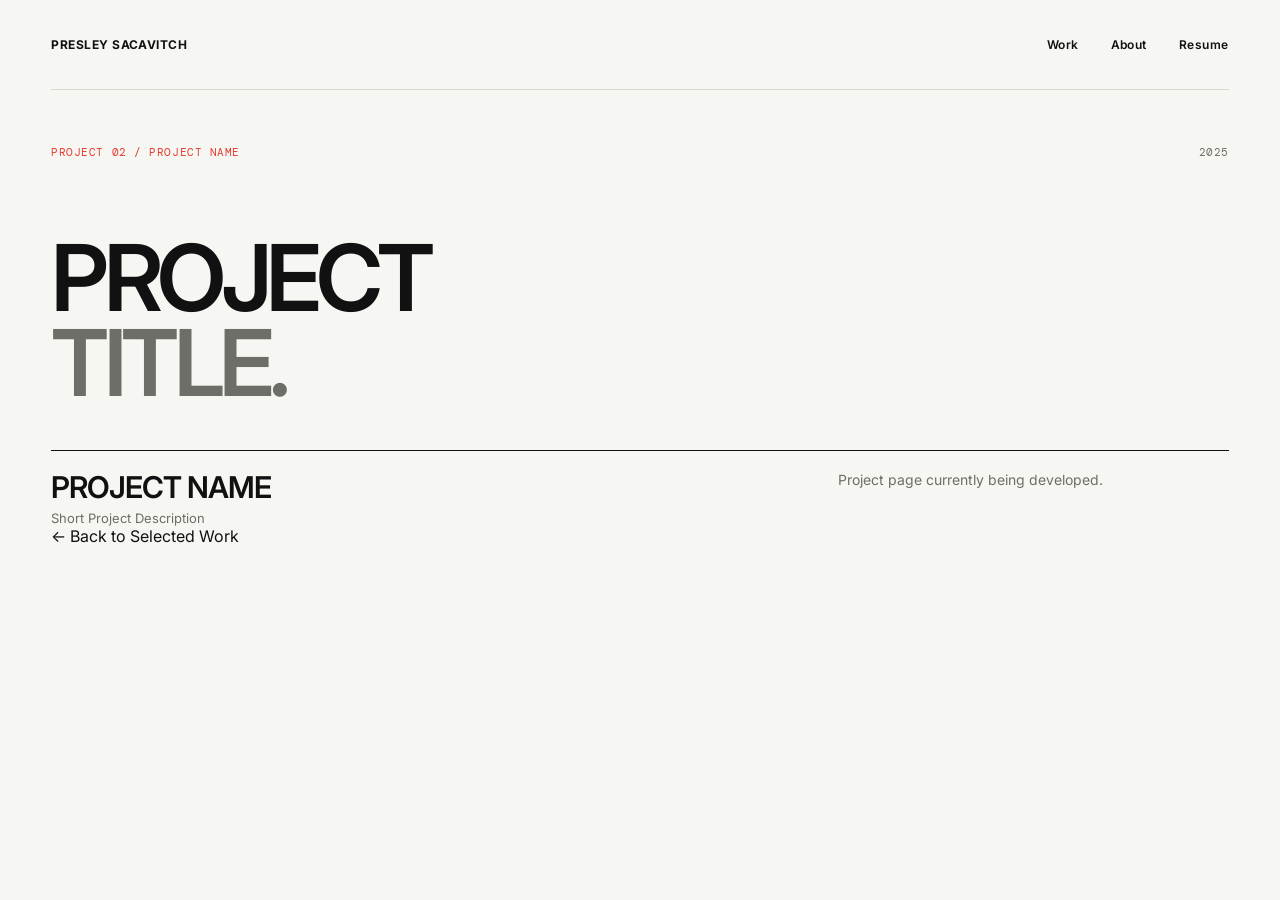
==== projects/empower.html @ 669e6c91 "Selected works and Project pages connected" ====
<!DOCTYPE html>
<html lang="en">

<head>
  <meta charset="UTF-8">
  <meta name="viewport" content="width=device-width, initial-scale=1.0">

  <title>PROJECT NAME | Presley Sacavitch</title>

  <link rel="preconnect" href="https://fonts.googleapis.com">
  <link rel="preconnect" href="https://fonts.gstatic.com" crossorigin>

  <link
    href="https://fonts.googleapis.com/css2?family=DM+Mono:wght@300;400;500&family=Inter:wght@400;500;600;700&display=swap"
    rel="stylesheet"
  >

  <link rel="stylesheet" href="../css/styles.css">
</head>


<body>

  <header class="site-header">

    <a class="name" href="../index.html">
      PRESLEY SACAVITCH
    </a>

    <nav>
      <a href="../index.html#work">Work</a>
      <a href="../index.html#about">About</a>
      <a href="../resume.pdf">Resume</a>
    </nav>

  </header>


  <main>

    <section class="case-hero">

      <div class="case-hero-top">
        <span class="eyebrow">PROJECT 02 / PROJECT NAME</span>
        <span class="case-year">2025</span>
      </div>


      <h1 class="case-title">
        PROJECT
        <span>TITLE.</span>
      </h1>


      <div class="case-intro">

        <div>
          <h2>PROJECT NAME</h2>
          <p>Short Project Description</p>
        </div>

        <p class="case-description">
          Project page currently being developed.
        </p>

      </div>


      <a href="../index.html#work">
        ← Back to Selected Work
      </a>

    </section>

  </main>

</body>

</html>
---- css/styles.css ----
:root {
  --background: #f6f6f3;
  --text: #111111;
  --muted: #6e6e68;
  --line: #d8d8d2;
  --accent: #e43b2f;

  --page-margin: clamp(24px, 4vw, 72px);
  --section-gap: clamp(90px, 12vw, 180px);
}


/* RESET */

* {
  box-sizing: border-box;
  margin: 0;
  padding: 0;
}

html {
  scroll-behavior: smooth;
}

body {
  background: var(--background);
  color: var(--text);
  font-family: "Inter", sans-serif;
  padding: 0 var(--page-margin);
}

a {
  color: inherit;
  text-decoration: none;
}


/* HEADER */

.site-header {
  height: 90px;

  display: flex;
  align-items: center;
  justify-content: space-between;

  border-bottom: 1px solid var(--line);

  font-size: 12px;
  font-weight: 600;
  letter-spacing: 0.04em;
}

.name {
  font-weight: 700;
}

nav {
  display: flex;
  gap: 32px;
}

nav a {
  transition: opacity 0.2s ease;
}

nav a:hover {
  opacity: 0.45;
}


/* HERO */

.hero {
  min-height: 78vh;

  display: flex;
  flex-direction: column;
  justify-content: space-between;

  padding: 70px 0 45px;
}

.eyebrow,
.location,
.project-number,
.project-tags,
.section-heading {
  font-family: "DM Mono", monospace;
  font-size: 11px;
  letter-spacing: 0.05em;
}

.eyebrow {
  color: var(--accent);
}

.hero h1 {
  max-width: 1150px;

  font-size: clamp(54px, 8vw, 128px);
  line-height: 0.92;
  letter-spacing: -0.065em;
  font-weight: 600;
}

.hero h1 span {
  color: var(--muted);
}

.hero-bottom {
  display: flex;
  align-items: end;
  justify-content: space-between;

  border-top: 1px solid var(--line);
  padding-top: 20px;
}

.hero-bottom p {
  max-width: 380px;
  color: var(--muted);
  line-height: 1.55;
  font-size: 14px;
}


/* PROJECT SECTION */

.projects {
  padding-bottom: var(--section-gap);
}

.section-heading {
  display: flex;
  justify-content: space-between;

  border-bottom: 1px solid var(--text);
  padding-bottom: 12px;
  margin-bottom: 40px;
}


/* PROJECTS */

.project {
  margin-bottom: 70px;
}

.project-image {
  aspect-ratio: 4 / 3;

  background: #e5e5df;

  display: flex;
  align-items: center;
  justify-content: center;

  overflow: hidden;
}
.project-image img {
  width: 100%;
  height: 100%;
  object-fit: cover;

  transition: transform 0.5s ease;
}

.project:hover .project-image img {
  transform: scale(1.015);
}

.project-featured .project-image {
  aspect-ratio: 16 / 8;
}

.project-image span {
  font-family: "DM Mono", monospace;
  font-size: 10px;
  color: #9a9a92;
  letter-spacing: 0.1em;
}

.project-info {
  display: flex;
  justify-content: space-between;
  align-items: flex-start;

  border-top: 1px solid var(--text);
  margin-top: 14px;
  padding-top: 13px;
}

.project-number {
  display: block;
  color: var(--accent);
  margin-bottom: 9px;
}

.project h2 {
  font-size: 27px;
  letter-spacing: -0.035em;
  font-weight: 600;
}

.project-info p {
  color: var(--muted);
  margin-top: 5px;
  font-size: 13px;
}

.project-tags {
  color: var(--muted);
  text-align: right;
}


/* TWO COLUMN PROJECT GALLERY */

.project-grid {
  display: grid;
  grid-template-columns: repeat(2, minmax(0, 1fr));
  column-gap: 30px;
}
/* =====================================
   CASE STUDY
   ===================================== */

.case-study {
  width: 100%;
}


/* CASE HERO */

.case-hero {
  padding: 55px 0 120px;
}

.case-hero-top {
  display: flex;
  justify-content: space-between;
  align-items: center;
  margin-bottom: clamp(45px, 6vw, 85px);
}

.case-year {
  font-family: "DM Mono", monospace;
  font-size: 11px;
  letter-spacing: 0.05em;
  color: var(--muted);
}


/* CASE TITLE */

.case-title {
  max-width: 1300px;

  font-size: clamp(52px, 7.2vw, 110px);
  line-height: 0.92;
  letter-spacing: -0.06em;
  font-weight: 600;

  margin-bottom: 45px;
}

.case-title span {
  display: block;
  color: var(--muted);
}


/* CASE INTRO */

.case-intro {
  display: grid;
  grid-template-columns: 1.3fr 0.7fr;
  gap: 60px;

  border-top: 1px solid var(--text);
  padding-top: 18px;
}

.case-intro h2 {
  font-size: 30px;
  letter-spacing: -0.035em;
  font-weight: 600;
}

.case-intro > div p {
  margin-top: 5px;
  color: var(--muted);
  font-size: 13px;
}

.case-description {
  max-width: 420px;
  color: var(--muted);
  font-size: 14px;
  line-height: 1.6;
}


/* CASE METADATA */

.case-meta {
  display: grid;
  grid-template-columns: repeat(4, 1fr);

  margin-top: 75px;
  margin-bottom: 35px;

  border-top: 1px solid var(--line);
}

.case-meta-item {
  padding: 16px 20px 0 0;
  min-height: 78px;
}

.case-meta-item:not(:last-child) {
  border-right: 1px solid var(--line);
  margin-right: 20px;
}

.case-meta-item span {
  display: block;

  font-family: "DM Mono", monospace;
  font-size: 9px;
  letter-spacing: 0.09em;

  color: var(--accent);
  margin-bottom: 9px;
}

.case-meta-item strong {
  font-size: 13px;
  font-weight: 500;
  line-height: 1.4;
}



/* CASE HERO IMAGE */

.case-hero-image {
  width: min(100%, 750px);
  margin: 0 auto;
  overflow: hidden;
  background: #ffffff;
}

.case-hero-image img {
  display: block;
  width: 100%;
  height: auto;
}
.case-media {
  display: flex;
  align-items: center;
  justify-content: center;

  overflow: hidden;
  background: #ffffff;
}

.case-media img {
  display: block;
  width: 100%;
  height: auto;
}



/* =====================================
   CASE STUDY CONTENT SECTIONS
   ===================================== */

.case-section {
  padding: 90px 0 130px;
  border-top: 1px solid var(--text);
}


/* SECTION LABELS */

.case-section-label {
  margin-bottom: 45px;
}

.case-section-label span {
  font-family: "DM Mono", monospace;
  font-size: 15px;
  font-weight: 500;
  letter-spacing: 0.06em;
  color: var(--accent);
}

/* =====================================
   MEDIA PLACEHOLDERS
   ===================================== */

.media-placeholder {
  min-height: 360px;

  display: flex;
  align-items: center;
  justify-content: center;

  background: #e7e7e1;
  color: #999991;

  font-family: "DM Mono", monospace;
  font-size: 10px;
  letter-spacing: 0.08em;
  text-align: center;

  padding: 30px;
}

.media-large {
  min-height: 520px;
  margin-bottom: 28px;
}

.media-wide-short {
  min-height: 260px;
  margin-top: 30px;
}

.media-final {
  min-height: 560px;
}


/* =====================================
   TWO IMAGE GRID
   ===================================== */

.media-grid {
  display: grid;
  grid-template-columns: repeat(2, minmax(0, 1fr));
  gap: 28px;

  margin-bottom: 45px;
}


/* =====================================
   TECHNICAL CALLOUTS
   ===================================== */

.technical-callouts {
  display: grid;
  grid-template-columns: repeat(3, 1fr);

  margin-top: 45px;
  border-top: 1px solid var(--line);
}

.technical-callouts > div {
  padding: 18px 28px 0 0;
  min-height: 110px;
}

.technical-callouts > div:not(:last-child) {
  border-right: 1px solid var(--line);
  margin-right: 28px;
}

.technical-callouts span {
  display: block;

  font-family: "DM Mono", monospace;
  font-size: 10px;
  letter-spacing: 0.075em;

  color: var(--accent);

  margin-bottom: 11px;
}

.technical-callouts p {
  max-width: 280px;

  color: var(--muted);
  font-size: 13px;
  line-height: 1.55;
}


/* FOUR CALLOUTS IN HUB SECTION */

.hub-section .technical-callouts {
  grid-template-columns: repeat(4, 1fr);
}


/* =====================================
   ANALYSIS
   ===================================== */

.analysis-grid {
  display: grid;
  grid-template-columns: repeat(2, minmax(0, 1fr));
  gap: 28px;
}

.analysis-block .media-placeholder {
  min-height: 390px;
}

.result-placeholder {
  min-height: 130px;

  display: flex;
  align-items: center;

  margin-top: 12px;
  padding: 24px;

  border-top: 1px solid var(--text);

  font-family: "DM Mono", monospace;
  font-size: 11px;
  letter-spacing: 0.07em;

  color: var(--muted);
}


/* =====================================
   MANUFACTURING
   ===================================== */

.process-grid {
  display: grid;
  grid-template-columns: repeat(3, minmax(0, 1fr));
  gap: 28px;

  margin-bottom: 70px;
}

.process-grid .media-placeholder {
  min-height: 320px;
}

.process-grid > div > span {
  display: block;

  margin-top: 12px;

  font-family: "DM Mono", monospace;
  font-size: 10px;
  letter-spacing: 0.07em;

  color: var(--muted);
}


/* =====================================
   TESTING
   ===================================== */

.testing-gallery {
  display: grid;
  grid-template-columns: repeat(2, minmax(0, 1fr));
  gap: 28px;
}

.testing-gallery .media-placeholder {
  min-height: 330px;
}

.results-grid {
  display: grid;
  grid-template-columns: repeat(3, 1fr);
  gap: 28px;

  margin-top: 50px;
}


/* =====================================
   FINAL ASSEMBLY
   ===================================== */

.final-summary {
  display: grid;
  grid-template-columns: repeat(3, 1fr);

  margin-top: 35px;
  border-top: 1px solid var(--text);
}

.final-summary > div {
  padding: 18px 25px 0 0;
  min-height: 90px;
}

.final-summary > div:not(:last-child) {
  border-right: 1px solid var(--line);
  margin-right: 25px;
}

.final-summary span {
  display: block;

  font-family: "DM Mono", monospace;
  font-size: 10px;
  letter-spacing: 0.08em;

  color: var(--accent);

  margin-bottom: 9px;
}

.final-summary p {
  color: var(--muted);
  font-size: 13px;
}

.manufacturing-visit {
  width: min(100%, 700px);
  margin: 0 auto;
}

.expo-photo {
  width: min(100%, 650px);
  margin: 80px auto 0;
}

.expo-caption {
  width: min(100%, 650px);
  margin: 12px auto 0;

  font-family: "DM Mono", monospace;
  font-size: 9px;
  letter-spacing: 0.08em;
  color: var(--muted);
}
.validation-feature {
  display: grid;
  grid-template-columns: 1.4fr 0.6fr;
  gap: 40px;
  align-items: end;

  margin-bottom: 60px;
}

.validation-text {
  padding-top: 18px;
  border-top: 1px solid var(--text);
}

.validation-text span {
  display: block;

  font-family: "DM Mono", monospace;
  font-size: 10px;
  letter-spacing: 0.075em;

  color: var(--accent);
  margin-bottom: 12px;
}

.validation-text p {
  max-width: 330px;

  color: var(--muted);
  font-size: 13px;
  line-height: 1.55;
}
.final-assembly-image {
  width: min(100%, 500px);
  margin: 0 auto;
}

.final-assembly-image img {
  display: block;
  width: 100%;
  height: auto;
}

/* MOBILE */

@media (max-width: 720px) {

  .site-header {
    height: 75px;
  }

  nav {
    gap: 18px;
  }

  .hero {
    min-height: 75vh;
    padding-top: 45px;
  }

  .hero h1 {
    font-size: clamp(50px, 14vw, 78px);
  }

  .hero-bottom {
    align-items: flex-start;
    flex-direction: column;
    gap: 20px;
  }

  .project-grid {
    grid-template-columns: 1fr;
  }

  .project-featured .project-image {
    aspect-ratio: 4 / 3;
  }

  .project-info {
    flex-direction: column;
    gap: 18px;
  }

  .project-tags {
    text-align: left;
  }
    /* CASE STUDY MOBILE */

  .case-hero {
    padding-top: 40px;
  }

  .case-hero-top {
    margin-bottom: 65px;
  }

  .case-title {
    font-size: clamp(60px, 17vw, 100px);
    margin-bottom: 45px;
  }

  .case-intro {
    grid-template-columns: 1fr;
    gap: 25px;
  }

  .case-meta {
    grid-template-columns: repeat(2, 1fr);
    row-gap: 25px;
    margin-top: 55px;
  }

  .case-meta-item:not(:last-child) {
    border-right: none;
    margin-right: 0;
  }



  .case-section-label {
    margin-bottom: 45px;
  }
  
  .case-section {
    padding: 65px 0 90px;
  }

  .media-grid,
  .analysis-grid,
  .testing-gallery {
    grid-template-columns: 1fr;
  }

  .process-grid {
    grid-template-columns: 1fr;
  }

  .technical-callouts,
  .hub-section .technical-callouts {
    grid-template-columns: 1fr;
  }

  .technical-callouts > div:not(:last-child) {
    border-right: none;
    margin-right: 0;
    border-bottom: 1px solid var(--line);
  }

  .results-grid {
    grid-template-columns: 1fr;
  }

  .final-summary {
    grid-template-columns: 1fr;
  }

  .final-summary > div:not(:last-child) {
    border-right: none;
    margin-right: 0;
    border-bottom: 1px solid var(--line);
  }

  .media-large,
  .media-final {
    min-height: 380px;
  }
  .validation-feature {
  grid-template-columns: 1fr;
  gap: 25px;
}
  
}

.project-link {
  display: block;
}
.hub-main-image {
  width: min(100%, 800px);
  margin: 0 auto 28px;
}
.analysis-main-image {
  width: min(100%, 950px);
  margin: 0 auto;
}
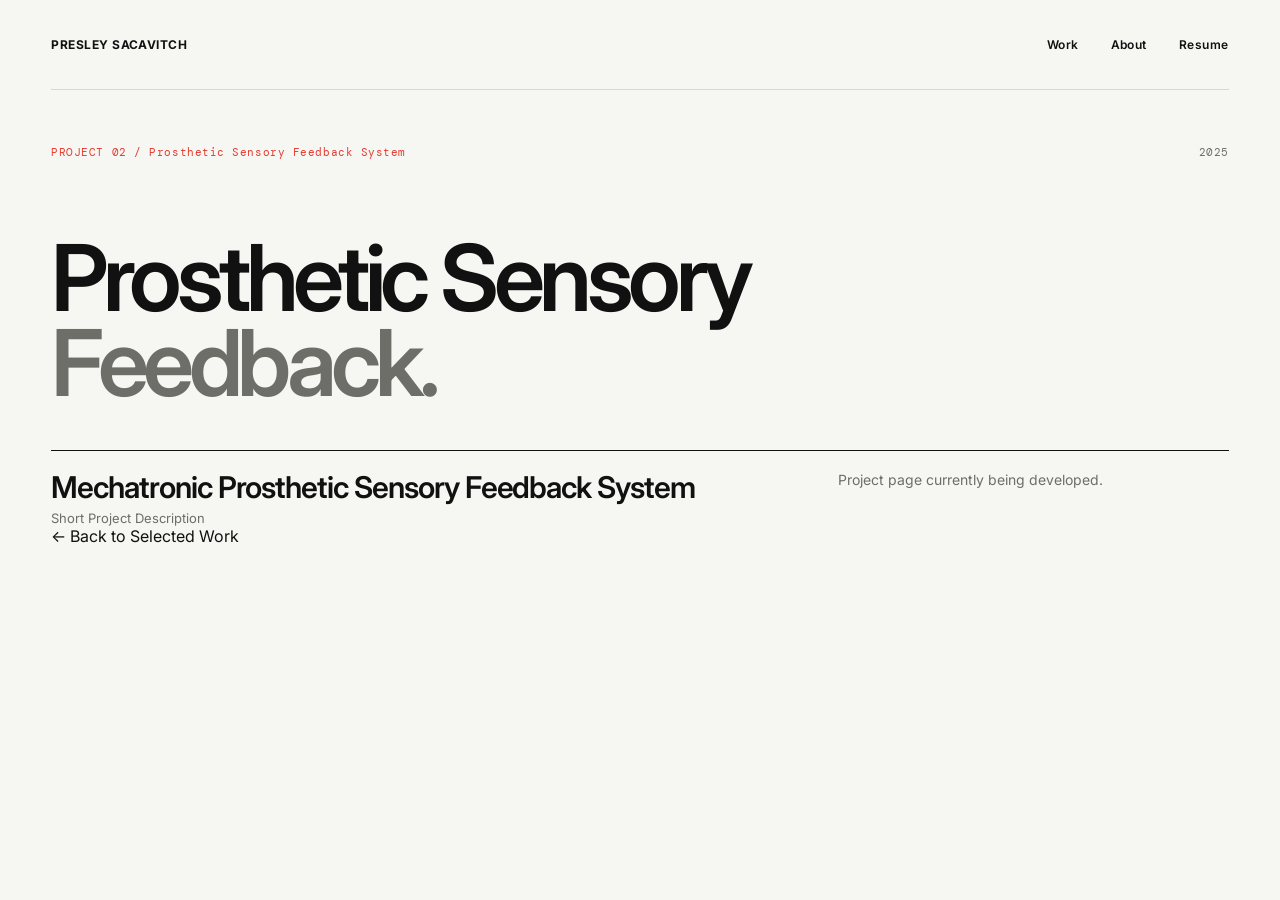
==== commit 2d4975b0: "Added Page titles" ====
--- a/projects/empower.html
+++ b/projects/empower.html
@@ -41,21 +41,21 @@
     <section class="case-hero">
 
       <div class="case-hero-top">
-        <span class="eyebrow">PROJECT 02 / PROJECT NAME</span>
+        <span class="eyebrow">PROJECT 02 / Prosthetic Sensory Feedback System</span>
         <span class="case-year">2025</span>
       </div>
 
 
       <h1 class="case-title">
-        PROJECT
-        <span>TITLE.</span>
+        Prosthetic Sensory
+        <span>Feedback.</span>
       </h1>
 
 
       <div class="case-intro">
 
         <div>
-          <h2>PROJECT NAME</h2>
+          <h2>Mechatronic Prosthetic Sensory Feedback System</h2>
           <p>Short Project Description</p>
         </div>
 
